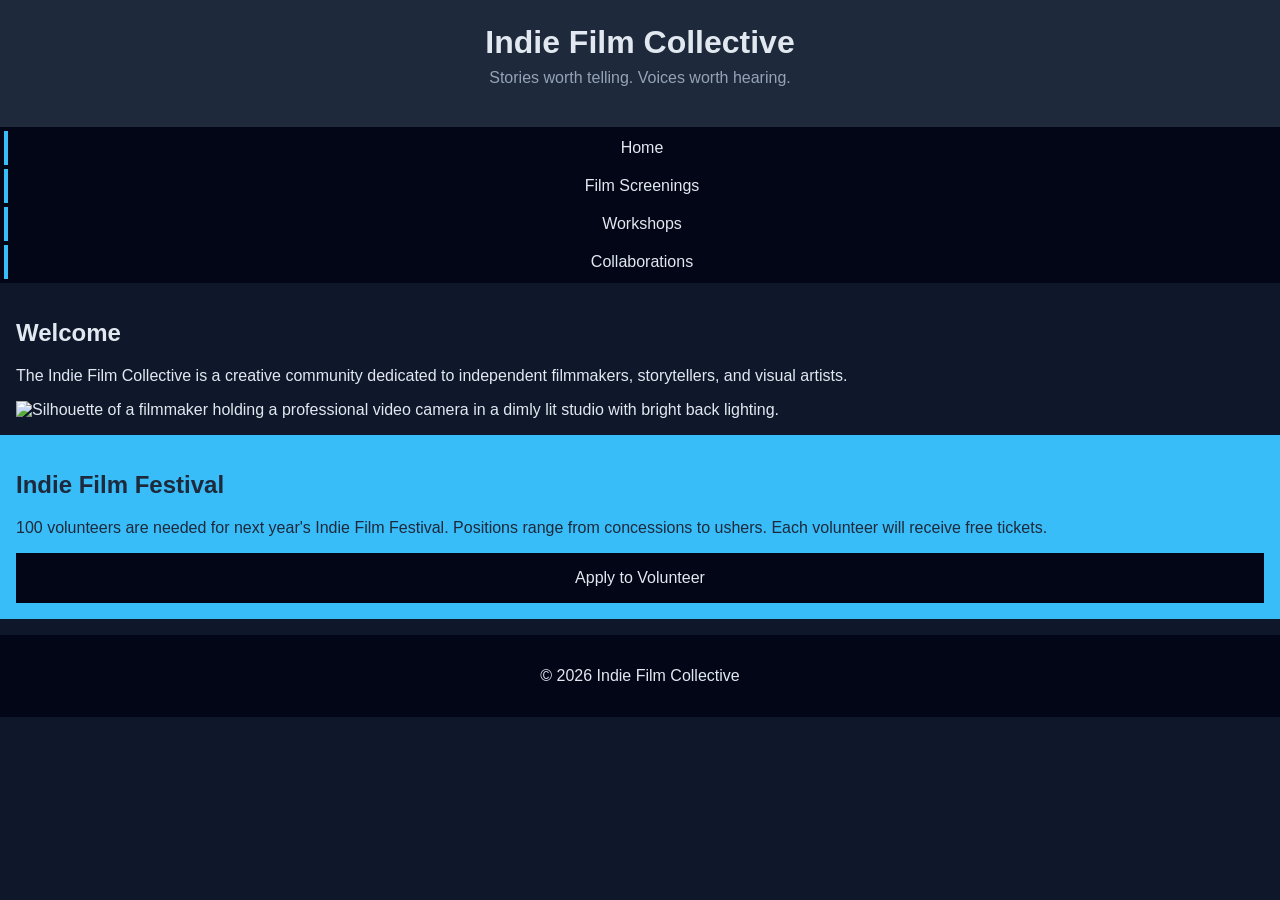
==== index.html @ 82f04ffb "next iteration of html" ====
<!DOCTYPE html>
<html lang="en">
<head>
    <meta charset="UTF-8">
    <meta name="viewport" content="width=device-width, initial-scale=1.0">
    <title>Indie Film Collective</title>
    <link rel="stylesheet" href="styles.css">
</head>

<body>
    <header>
        <h1>Indie Film Collective</h1>
        <p>Stories worth telling. Voices worth hearing.</p>
    </header>
<!-- Update these hrefs to relative links to their new pages and copy and paste in each new page -->
<nav>
    <ul>
        <li><a href="index.html">Home</a></li>
        <li><a href="screenings.html">Film Screenings</a></li>
        <li><a href="workshops.html">Workshops</a></li>
        <li><a href="collaborations.html">Collaborations</a></li>
    </ul>
</nav>
<main>
    <!-- This section stays on the homepage -->
    <section>
        <h2>Welcome</h2>
        <p>The Indie Film Collective is a creative community dedicated to independent filmmakers, storytellers, and visual artists.</p>
        <img src="images/filmmaker.jpg" width="500" alt="Silhouette of a filmmaker holding a professional video camera in a dimly lit studio with bright back lighting.">
    </section>
</main>
<!--Copy this aside in each new page-->
<aside>
    <h2>Indie Film Festival</h2>
    <p>100 volunteers are needed for next year's Indie Film Festival. Positions range from concessions to ushers. Each volunteer will receive free tickets.</p>
    <a href="collaborations.html">Apply to Volunteer</a>
</aside>
<!--Copy this footer in each new page-->
<footer>
    <p>&copy; 2026 Indie Film Collective</p>
</footer>
</body>
</html>
---- styles.css ----
/* CSS by Christina Carrasquilla, iteration by */

/* ===== Color Palette ===== 

    background: #0f172a;
    nav-footer: #020617;
    card: #1e293b;
    text-main: #e2e8f0;
    text-muted: #94a3b8;
    accent: #38bdf8;
}
*/

/* ===== GLOBAL (Base) Styles ===== */
body {
    font-family: Helvetica, Arial, sans-serif;
    margin: 0;
    background-color: #0f172a;
    color: #e2e8f0;
    min-width:500px;
    display:grid;
    grid-template-columns:1fr;
}

header {
    background-color: #1e293b;
    text-align: center;
    padding: 1.5rem;
}

header h1 {
    margin: 0;
}

header p {
    margin-top: 0.5rem;
    color: #94a3b8;
}

nav {
    background-color: #020617;
}

nav ul {
    list-style: none;
    margin: 0;
    padding: 0;
}

nav a {
    color: #e2e8f0;
    text-decoration: none;
    padding: 0.5rem;
    display: block;
    border-left: 4px solid #38bdf8;
    margin: .25rem;
}

nav a:hover {
    background-color: #334155;
}

main {
    padding: 1rem;
}

img {
    width:100%;
}

#screenings, #workshops, #collaborations {
    background-color: #1e293b;
    padding: 1rem;
    padding: 1rem;
    border-left: 4px solid #38bdf8;
}

aside {
    background-color: #38bdf8;
    color: #1e293b;
    padding: 1rem;
    padding: 1rem;
}

a {
    display:block;
    background-color:#020617;
    color:#e2e8f0;
    padding:1rem 2rem;
    text-decoration:none;
    text-align:center;
}
a:hover {
    color:#020617;
    background-color:#e2e8f0;
}

footer {
    background-color: #020617;
    text-align: center;
    padding: 1rem;
    margin-top: 1rem;
}

/* ===== Media Query (Medium) ===== */
/* write a media query for a screen with at least 800px */
/* change the body's grid template to 1fr 300px */
/* target the header, nav, and footer and style their grid-column to 1/-1 */
/* target the nav and display it flex, spaced around */
/* target the .card-row to display flex */
/* target the sections in .card-row with a width for 30% */
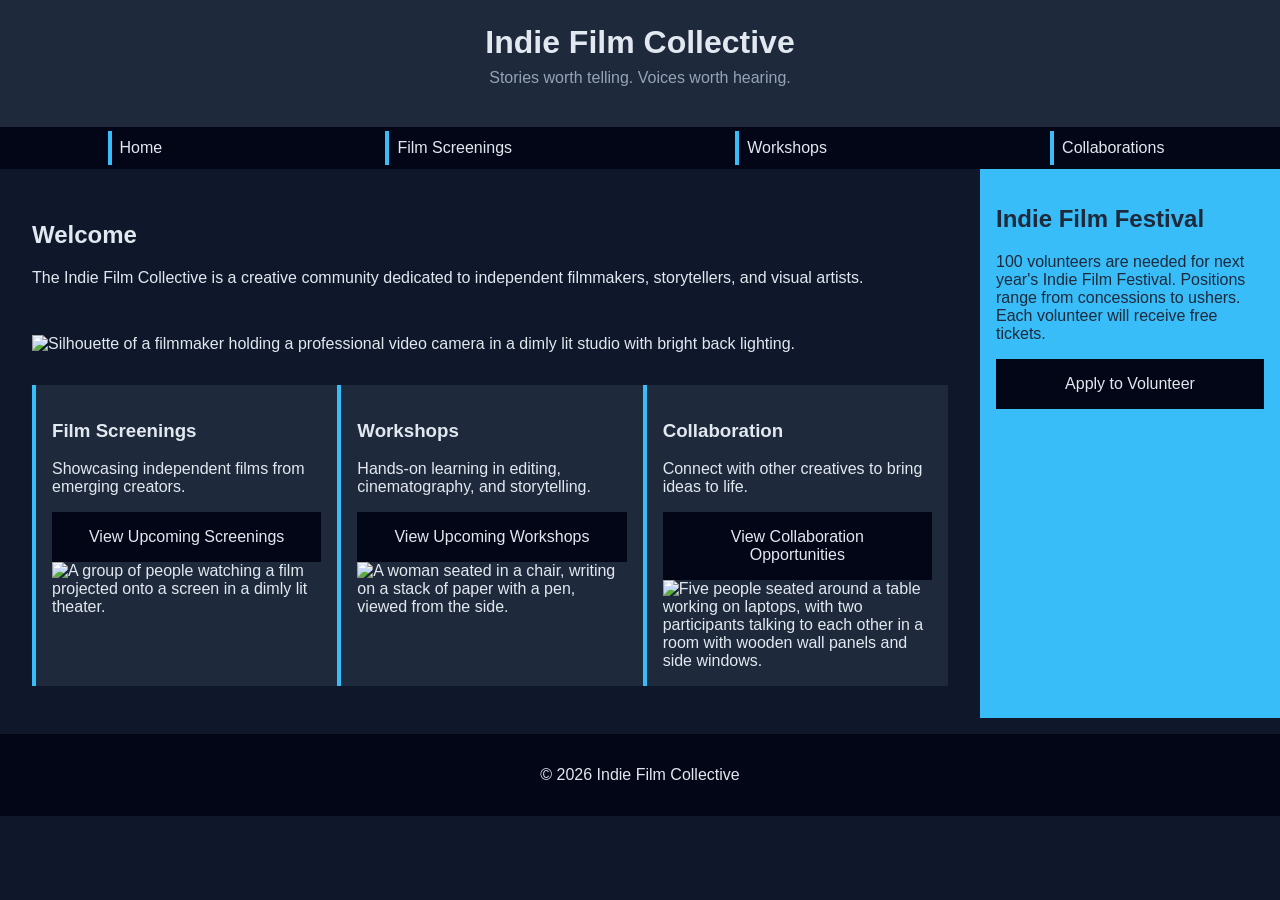
==== commit 1324ef74: "added media quaries to CSS" ====
--- a/index.html
+++ b/index.html
@@ -22,12 +22,33 @@
     </ul>
 </nav>
 <main>
-    <!-- This section stays on the homepage -->
+     <!-- This section stays on the homepage -->
     <section>
         <h2>Welcome</h2>
         <p>The Indie Film Collective is a creative community dedicated to independent filmmakers, storytellers, and visual artists.</p>
-        <img src="images/filmmaker.jpg" width="500" alt="Silhouette of a filmmaker holding a professional video camera in a dimly lit studio with bright back lighting.">
+        <img id="filmmaker-image" src="images/filmmaker.jpg" width="500" alt="Silhouette of a filmmaker holding a professional video camera in a dimly lit studio with bright back lighting.">
     </section>
+<div class="card-row">
+    <section id="screenings">
+         <h3>Film Screenings</h3>
+         <p>Showcasing independent films from emerging creators.</p>
+         <a href="screenings.html">View Upcoming Screenings</a>
+         <img src="images/screenings.jpg" width="500" alt="A group of people watching a film projected onto a screen in a dimly lit theater.">
+    </section>
+    <section id="workshops">
+         <h3>Workshops</h3>
+         <p>Hands-on learning in editing, cinematography, and storytelling.</p> 
+         <a href="workshops.html">View Upcoming Workshops</a>
+         <img src="images/workshops.jpg" width="500" alt="A woman seated in a chair, writing on a stack of paper with a pen, viewed from the side.">
+    </section>                                
+            <!-- Transfer this section the the new collaborations page -->
+    <section id="collaborations">
+         <h3>Collaboration</h3>
+         <p>Connect with other creatives to bring ideas to life.</p>
+         <a href="collaborations.html">View Collaboration Opportunities</a>
+          <img src="images/collaboration.jpg" width="500" alt="Five people seated around a table working on laptops, with two participants talking to each other in a room with wooden wall panels and side windows.">
+    </section> 
+</div>   
 </main>
 <!--Copy this aside in each new page-->
 <aside>
--- a/styles.css
+++ b/styles.css
@@ -1,4 +1,4 @@
-/* CSS by Christina Carrasquilla, iteration by */
+/* CSS by Christina Carrasquilla, iteration by Rebecca Mosqueda */
 
 /* ===== Color Palette ===== 
 
@@ -17,7 +17,6 @@
     margin: 0;
     background-color: #0f172a;
     color: #e2e8f0;
-    min-width:500px;
     display:grid;
     grid-template-columns:1fr;
 }
@@ -44,7 +43,7 @@
 nav ul {
     list-style: none;
     margin: 0;
-    padding: 0;
+    padding: 0; 
 }
 
 nav a {
@@ -57,11 +56,12 @@
 }
 
 nav a:hover {
-    background-color: #334155;
+    background-color: #e2e8f0;
+    color: #020617;
 }
 
 main {
-    padding: 1rem;
+    padding: 2rem;
 }
 
 img {
@@ -71,14 +71,12 @@
 #screenings, #workshops, #collaborations {
     background-color: #1e293b;
     padding: 1rem;
-    padding: 1rem;
     border-left: 4px solid #38bdf8;
 }
 
 aside {
     background-color: #38bdf8;
     color: #1e293b;
-    padding: 1rem;
     padding: 1rem;
 }
 
@@ -101,8 +99,42 @@
     padding: 1rem;
     margin-top: 1rem;
 }
-
+@media screen and (max-width:799px)    {
+    .card-row {
+        display:flex;
+        flex-direction: column;
+        gap: 2rem; 
+}
+#filmmaker-image{
+        gap:2rem;
+        padding-bottom:2rem;
+        padding-top:2rem;
+    }
+}
 /* ===== Media Query (Medium) ===== */
+@media screen and (min-width:800px) {
+    body {
+        grid-template-columns: 1fr 300px;
+    }
+    header, nav, footer {
+        grid-column: 1/-1;
+    }
+    nav ul {
+        display:flex;
+        justify-content:space-around;
+    }
+    .card-row {
+        display:flex;
+    }
+    .card-row section {
+        width:30%;
+    }
+    #filmmaker-image{
+        gap:2rem;
+        padding-bottom:2rem;
+        padding-top:2rem;
+    }
+}
 /* write a media query for a screen with at least 800px */
 /* change the body's grid template to 1fr 300px */
 /* target the header, nav, and footer and style their grid-column to 1/-1 */
